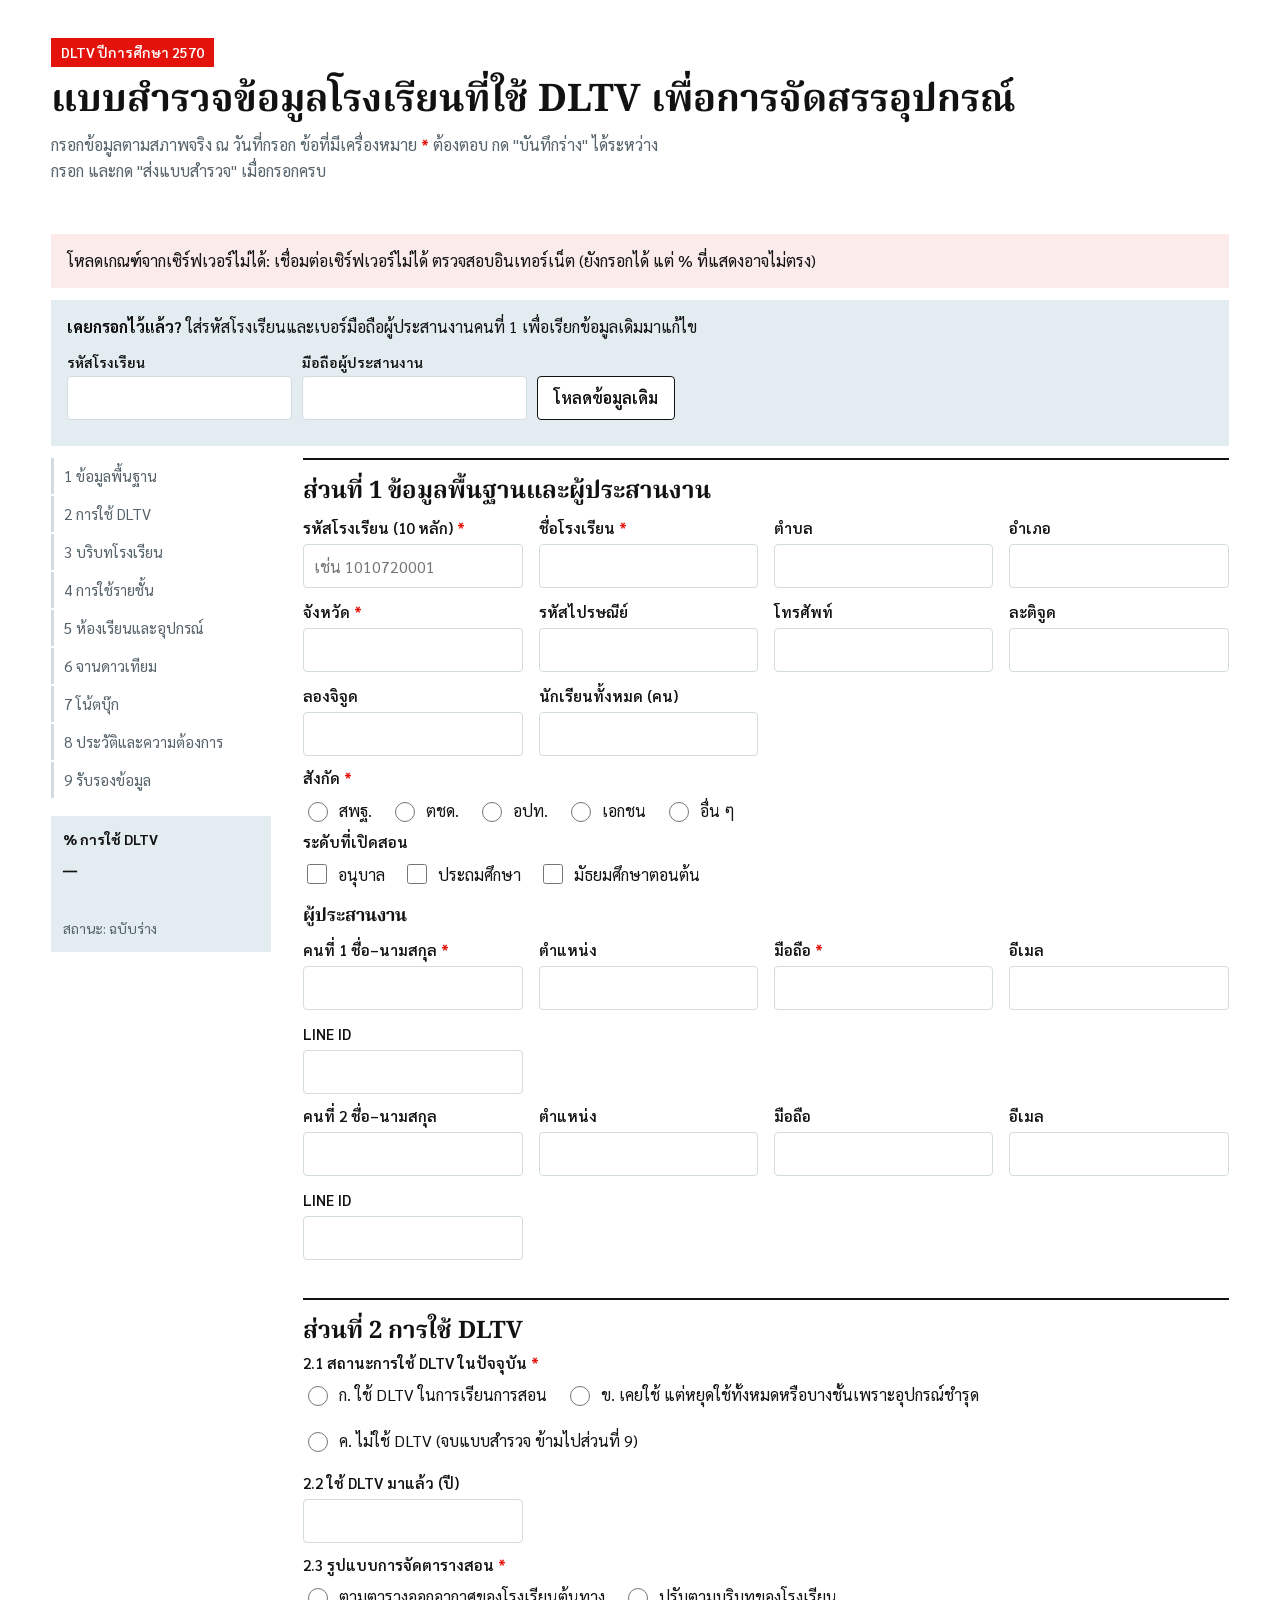
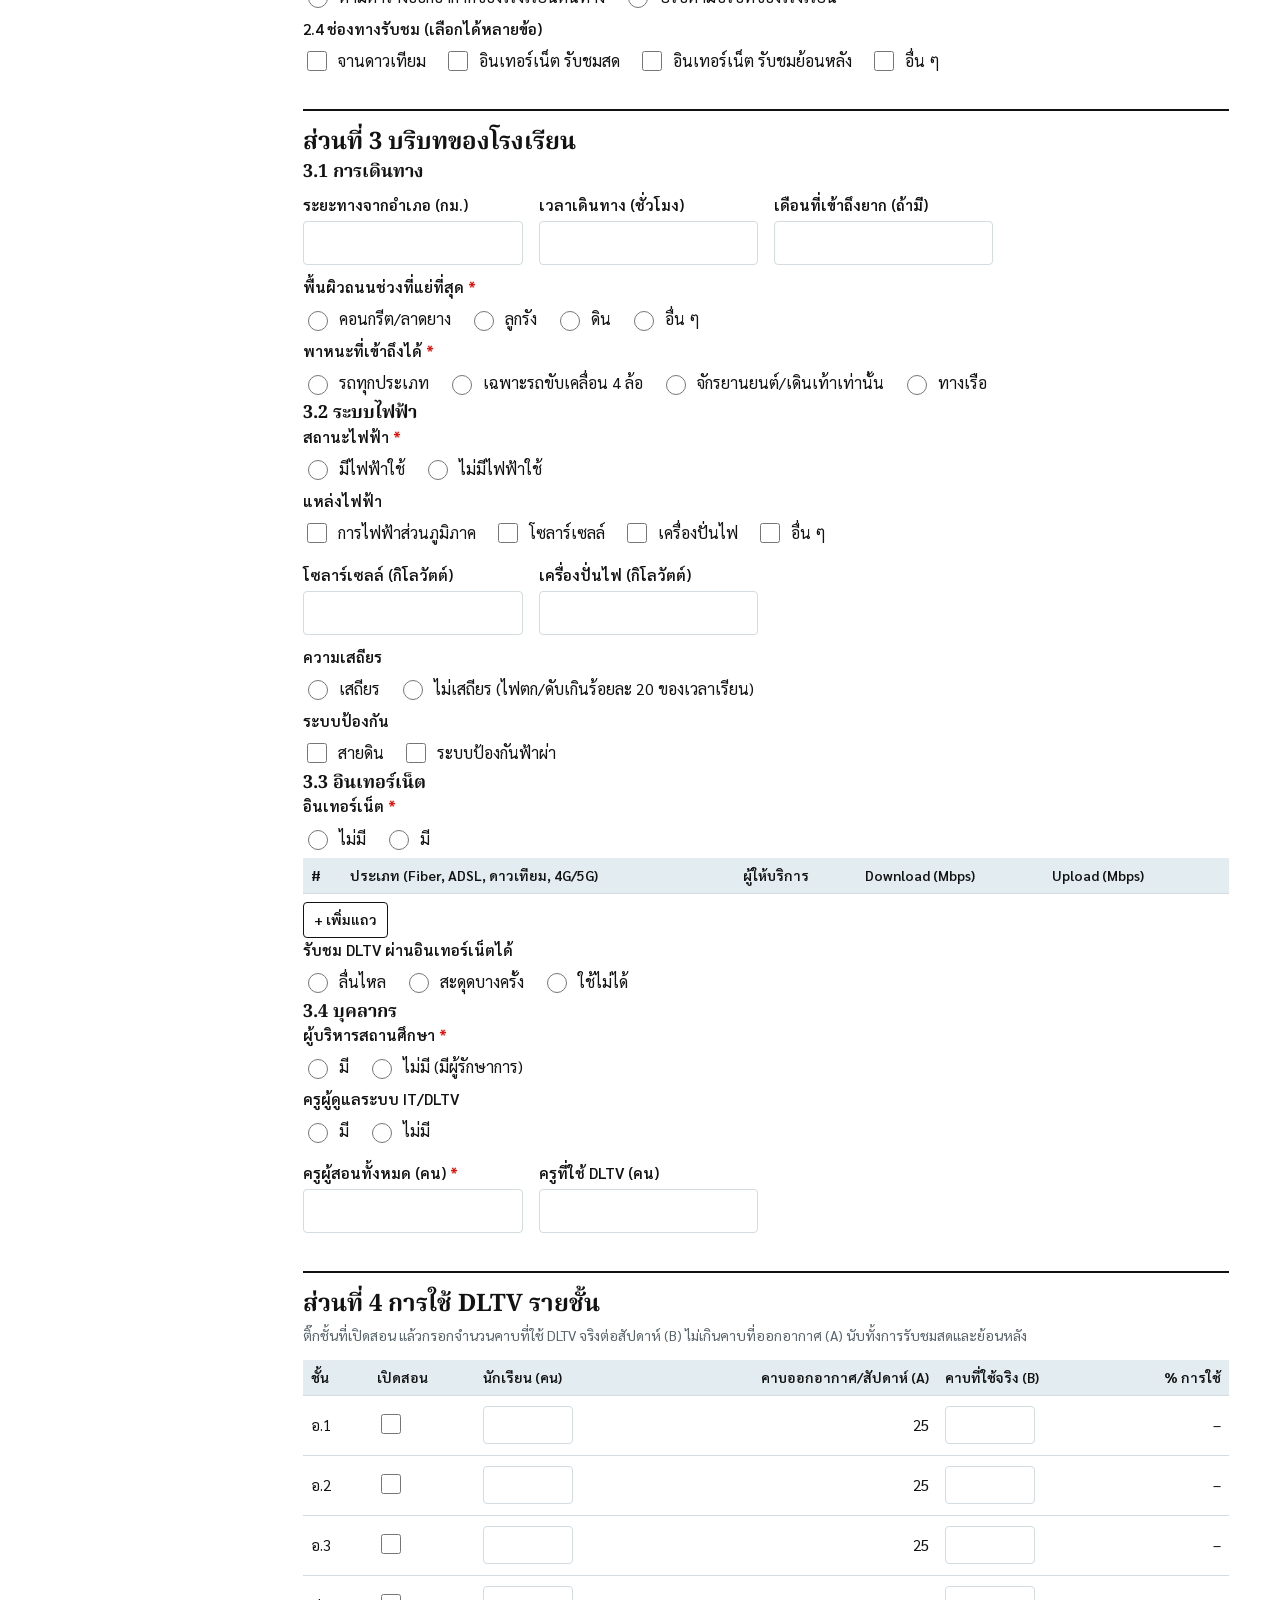
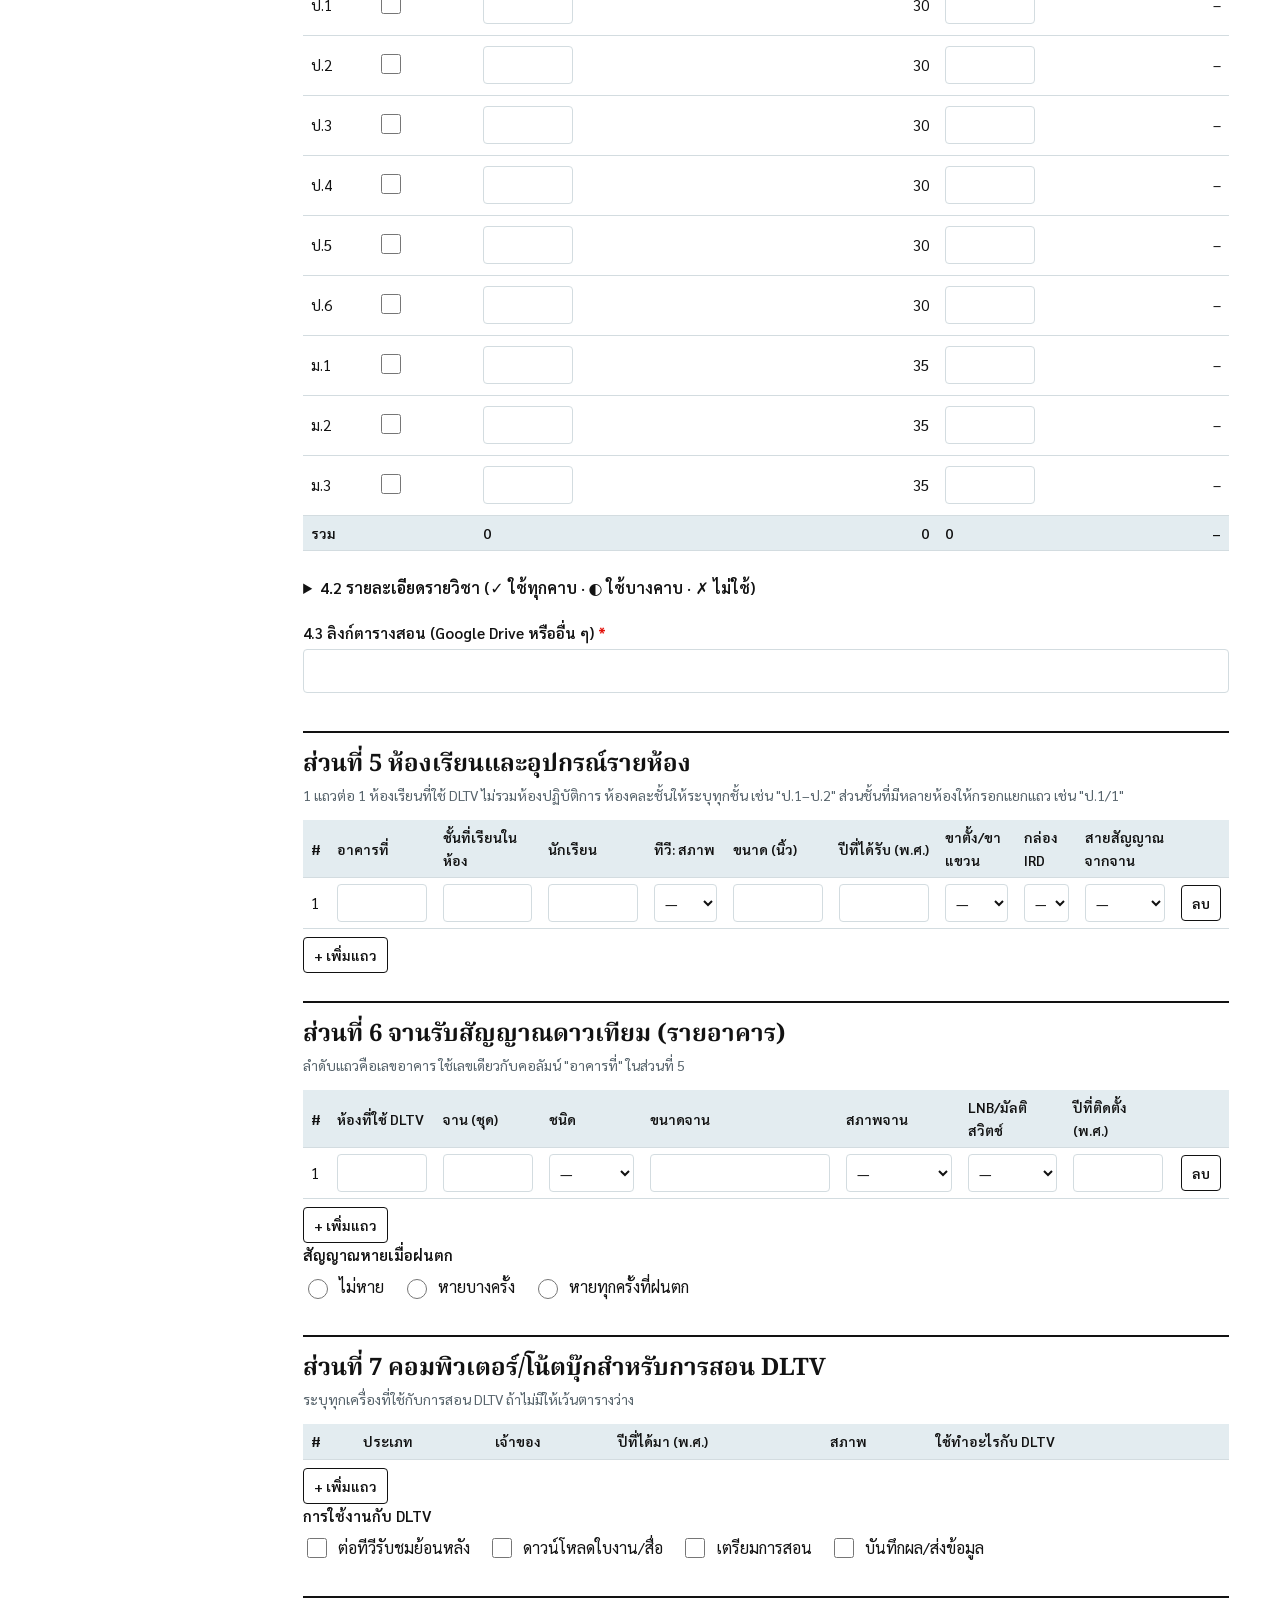
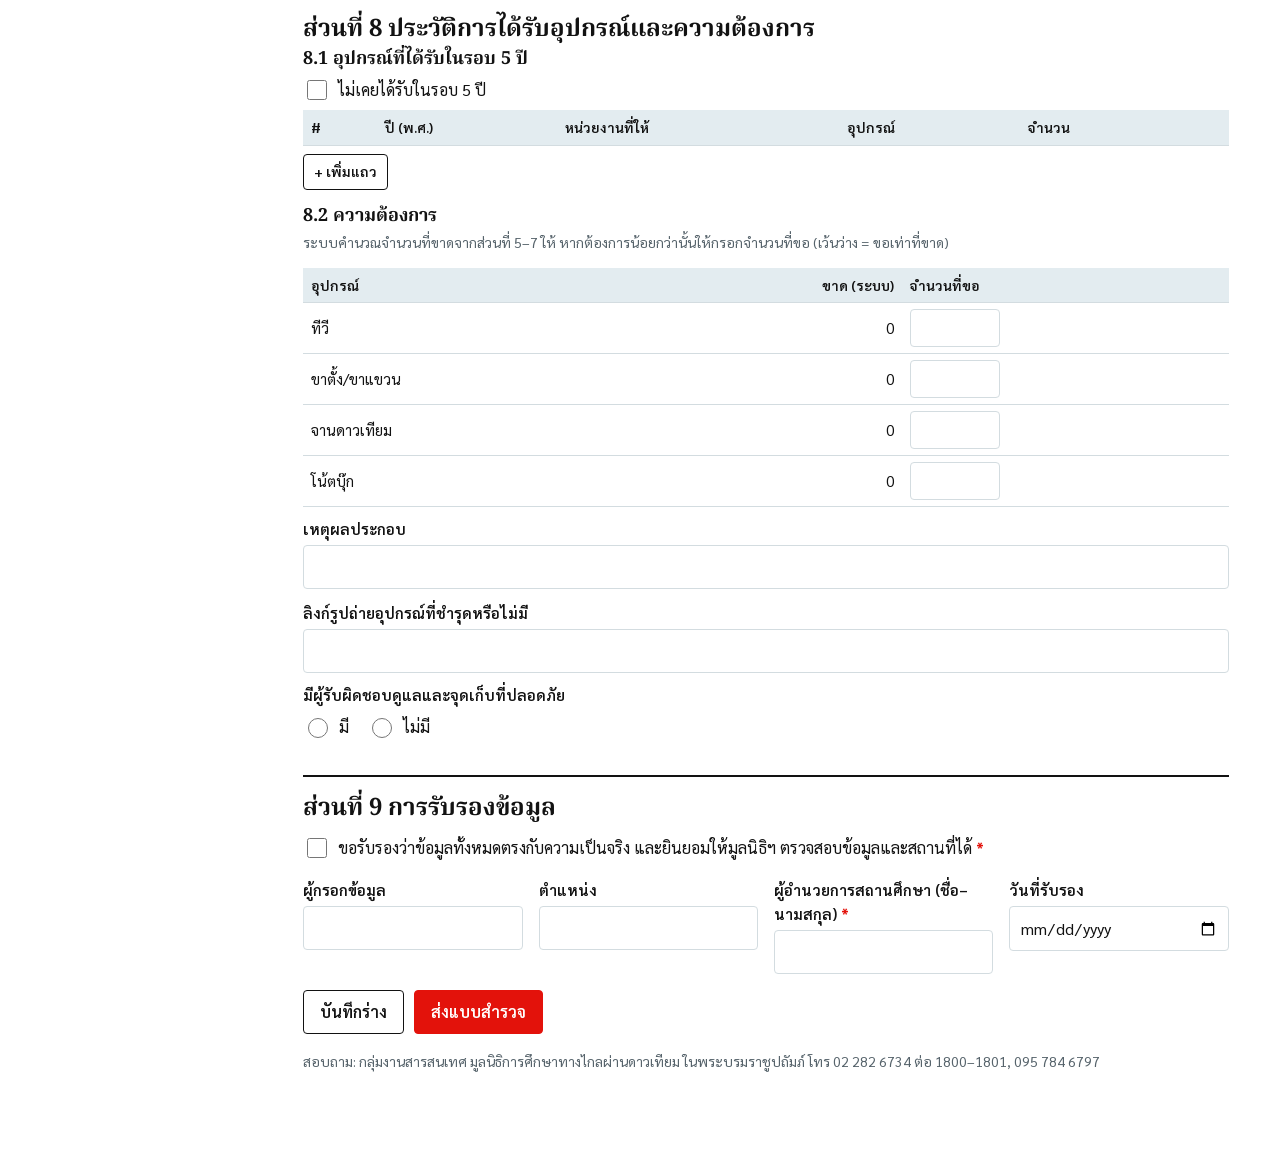
==== index.html @ e6def329 "Add files via upload" ====
<!DOCTYPE html>
<html lang="th">
<head>
<meta charset="utf-8">
<meta name="viewport" content="width=device-width, initial-scale=1">
<title>แบบสำรวจ DLTV 2570</title>
<link rel="preconnect" href="https://fonts.googleapis.com">
<link href="https://fonts.googleapis.com/css2?family=Noto+Serif+Thai:wght@600;700&family=Sarabun:wght@400;500;600;700&display=swap" rel="stylesheet">
<link rel="stylesheet" href="style.css">
</head>
<body>
<header class="band">
  <span class="tab">DLTV ปีการศึกษา 2570</span>
  <h1>แบบสำรวจข้อมูลโรงเรียนที่ใช้ DLTV เพื่อการจัดสรรอุปกรณ์</h1>
  <p class="lede">กรอกข้อมูลตามสภาพจริง ณ วันที่กรอก ข้อที่มีเครื่องหมาย <b class="req">*</b> ต้องตอบ กด "บันทึกร่าง" ได้ระหว่างกรอก และกด "ส่งแบบสำรวจ" เมื่อกรอกครบ</p>
</header>
<main>
<div id="v-form" class="band view">
  <div id="dbmsg" class="panel hide"></div>
  <div class="panel"><b>เคยกรอกไว้แล้ว?</b> ใส่รหัสโรงเรียนและเบอร์มือถือผู้ประสานงานคนที่ 1 เพื่อเรียกข้อมูลเดิมมาแก้ไข
    <div class="filters"><label>รหัสโรงเรียน<input id="lCode" type="text" inputmode="numeric"></label><label>มือถือผู้ประสานงาน<input id="lTel" type="tel"></label><button id="lBtn" type="button">โหลดข้อมูลเดิม</button></div><span id="lMsg" class="muted"></span></div>
  <div class="wrap">
    <aside class="toc" id="toc"></aside>
    <form id="sv" novalidate></form>
  </div>
</div>
</main>
<script src="config.js"></script>
<script src="app.js"></script>
</body>
</html>
---- style.css ----
/* VOICE: a ministry's working ledger, calm and exact, for school staff and an allocation committee
   IDEA: the official survey booklet with numbered sections, and the committee's ranked ledger beside it
   PICTURE: the form itself; on the analysis side, group bars and demand-vs-stock meters at the top
   COLOUR and TYPE: white, ink, one red tab, slate for data, pale blue-grey panels; Noto Serif Thai titles, Sarabun body
   LAYOUT: red tab and title, tab bar, sticky section index beside a single calm column; ledger full width */
:root{--bg:#fff;--ink:#121212;--red:#e3120b;--slate:#2e6f8e;--pale:#e3ecf0;--rule:#d3dce0;--mute:#56636b;--card:#fff;--ok:#2f7a43;--warn:#9a5a00}
*{box-sizing:border-box;min-width:0}
body{margin:0;background:var(--bg);color:var(--ink);font:16px/1.6 Sarabun,"Noto Sans Thai",system-ui,sans-serif;overflow-x:clip}
h1,h2,h3{font-family:"Noto Serif Thai",Sarabun,serif;line-height:1.2;text-wrap:balance;margin:0}
h1{font-size:clamp(26px,3.6vw,38px)}h2{font-size:24px}h3{font-size:18px}
.band{padding:clamp(20px,3vw,40px) max(4vw,16px)}
header.band{padding-bottom:0}
.tab{display:inline-block;background:var(--red);color:#fff;font-weight:600;font-size:14px;padding:3px 10px;margin-bottom:12px}
.lede{color:var(--mute);max-width:70ch;margin:8px 0 0}
nav.tabs{display:flex;flex-wrap:wrap;gap:4px;border-bottom:2px solid var(--ink);margin-top:20px}
nav.tabs button{font:inherit;font-weight:600;background:none;border:0;color:var(--mute);padding:10px 14px;min-height:44px;cursor:pointer;border-bottom:4px solid transparent;margin-bottom:-2px}
nav.tabs button[aria-selected=true]{color:var(--ink);border-color:var(--red)}
button,.btn{font:inherit;font-weight:600;min-height:44px;padding:8px 16px;border:1.5px solid var(--ink);background:var(--card);color:var(--ink);cursor:pointer;border-radius:4px}
button.pri{background:var(--ink);color:var(--bg)}button.red{background:var(--red);border-color:var(--red);color:#fff}
button.sm{min-height:36px;padding:4px 10px;font-size:14px}
button:focus-visible,input:focus-visible,select:focus-visible,textarea:focus-visible{outline:3px solid var(--slate);outline-offset:2px}
button:disabled{opacity:.5;cursor:default}
.wrap{display:grid;grid-template-columns:220px minmax(0,1fr);gap:32px;max-width:1240px}
.toc{position:sticky;top:12px;align-self:start;display:flex;flex-direction:column;gap:2px;font-size:15px}
.toc a{color:var(--mute);text-decoration:none;padding:6px 10px;border-left:3px solid var(--rule)}
.toc a:hover{color:var(--ink);border-color:var(--slate)}
.toc .stat{margin-top:16px;padding:12px;background:var(--pale);font-size:14px}
section.sec{border-top:2px solid var(--ink);padding:18px 0 28px}
section.sec>h2{margin-bottom:4px}
.sec .note{color:var(--mute);font-size:14px;margin:4px 0 14px}
.grid{display:grid;grid-template-columns:repeat(auto-fill,minmax(200px,1fr));gap:12px 16px;margin:10px 0}
.f{display:flex;flex-direction:column;gap:4px;border:0;padding:0;margin:0}
.f>span,.f>legend{font-weight:600;font-size:15px;padding:0}
.f.wide{grid-column:1/-1}
.req{color:var(--red)}
input[type=text],input[type=number],input[type=email],input[type=tel],input[type=url],input[type=date],select,textarea{font:inherit;font-size:16px;min-height:44px;padding:8px 10px;border:1.5px solid var(--rule);border-radius:4px;background:var(--card);color:var(--ink);width:100%}
textarea{min-height:120px;font-size:14px;font-family:ui-monospace,monospace}
.opts{display:flex;flex-wrap:wrap;gap:6px 18px}
.opt{display:flex;align-items:center;gap:8px;min-height:40px;cursor:pointer}
.opt input{width:20px;height:20px;accent-color:var(--red)}
.scroll{overflow-x:auto}
table{border-collapse:collapse;width:100%;font-size:15px}
th,td{border-bottom:1px solid var(--rule);padding:6px 8px;text-align:left;vertical-align:middle}
th{font-weight:600;background:var(--pale);font-size:14px}
td.n,th.n{text-align:right;font-variant-numeric:tabular-nums;white-space:nowrap}
.tbl input,.tbl select{min-height:38px;padding:4px 6px;font-size:15px}
.tbl input[type=number]{width:90px}
.tbl input[type=checkbox]{width:20px;height:20px;accent-color:var(--red)}
.mtx select{width:60px;padding:2px}
.bar{display:flex;gap:10px;flex-wrap:wrap;align-items:center;margin-top:16px}
.toast{position:fixed;bottom:16px;left:50%;transform:translateX(-50%);background:var(--ink);color:var(--bg);padding:10px 18px;border-radius:4px;font-weight:600;z-index:9;max-width:92vw}
.panel{background:var(--pale);padding:14px 16px;margin:12px 0}
.panel.err{background:#fbebeb}
.hide{display:none!important}
.kpis{display:grid;grid-template-columns:repeat(auto-fit,minmax(170px,1fr));gap:1px;background:var(--rule);border:1px solid var(--rule);margin:16px 0}
.kpi{background:var(--card);padding:14px 16px}
.kpi b{display:block;font-size:clamp(26px,3vw,34px);font-family:"Noto Serif Thai",serif;line-height:1.1;font-variant-numeric:tabular-nums}
.kpi span{color:var(--mute);font-size:14px}
.two{display:grid;grid-template-columns:minmax(0,1fr) minmax(0,1fr);gap:32px}
.hb{display:grid;grid-template-columns:110px minmax(0,1fr) 56px;gap:8px;align-items:center;margin:6px 0;font-size:15px}
.hb .t{background:var(--pale);height:22px;position:relative}
.hb .t i{position:absolute;inset:0 auto 0 0;background:var(--slate)}
.hb .t i.r{background:var(--red)}
.hb .v{text-align:right;font-variant-numeric:tabular-nums}
.meter{margin:12px 0}.meter .lab{display:flex;justify-content:space-between;gap:8px;font-size:15px;flex-wrap:wrap}
.meter .t{height:14px;background:var(--pale);position:relative;margin-top:4px}
.meter .t i{position:absolute;inset:0 auto 0 0;background:var(--slate)}
.meter .t s{position:absolute;top:-4px;bottom:-4px;width:2px;background:var(--red)}
.chip{display:inline-block;font-size:13px;padding:1px 8px;border-radius:10px;background:var(--pale);white-space:nowrap;margin:1px}
.chip.g1{background:var(--red);color:#fff}.chip.w{background:#f9eeda;color:var(--warn)}
.filters{display:flex;flex-wrap:wrap;gap:10px;align-items:end;margin:12px 0}
.filters label{display:flex;flex-direction:column;font-size:14px;font-weight:600;gap:2px}
.filters input,.filters select{width:auto;min-width:160px}
tr.pick{cursor:pointer}tr.pick:hover td{background:var(--pale)}
dialog{border:2px solid var(--ink);border-radius:6px;max-width:760px;width:94vw;background:var(--card);color:var(--ink);padding:20px}
dialog::backdrop{background:rgb(0 0 0/.45)}
.muted{color:var(--mute)}
@media(max-width:900px){.wrap{grid-template-columns:minmax(0,1fr)}.toc{position:static;flex-direction:row;flex-wrap:wrap}.toc a{border-left:0;border-bottom:2px solid var(--rule)}.two{grid-template-columns:minmax(0,1fr)}}
@media(max-width:600px){table{font-size:13px}.stack thead{display:none}.stack tr{display:grid;padding-block:10px}.stack td{display:flow-root;border:0;padding:3px 0;padding-inline-start:8em;text-align:start}.stack td::before{content:attr(data-l);float:inline-start;width:7.5em;margin-inline-start:-8em;white-space:normal;color:var(--mute)}.stack td:empty{display:none}.hb{grid-template-columns:80px minmax(0,1fr) 44px}}
@media(prefers-reduced-motion:no-preference){.hb .t i,.meter .t i{transition:width .5s ease}}
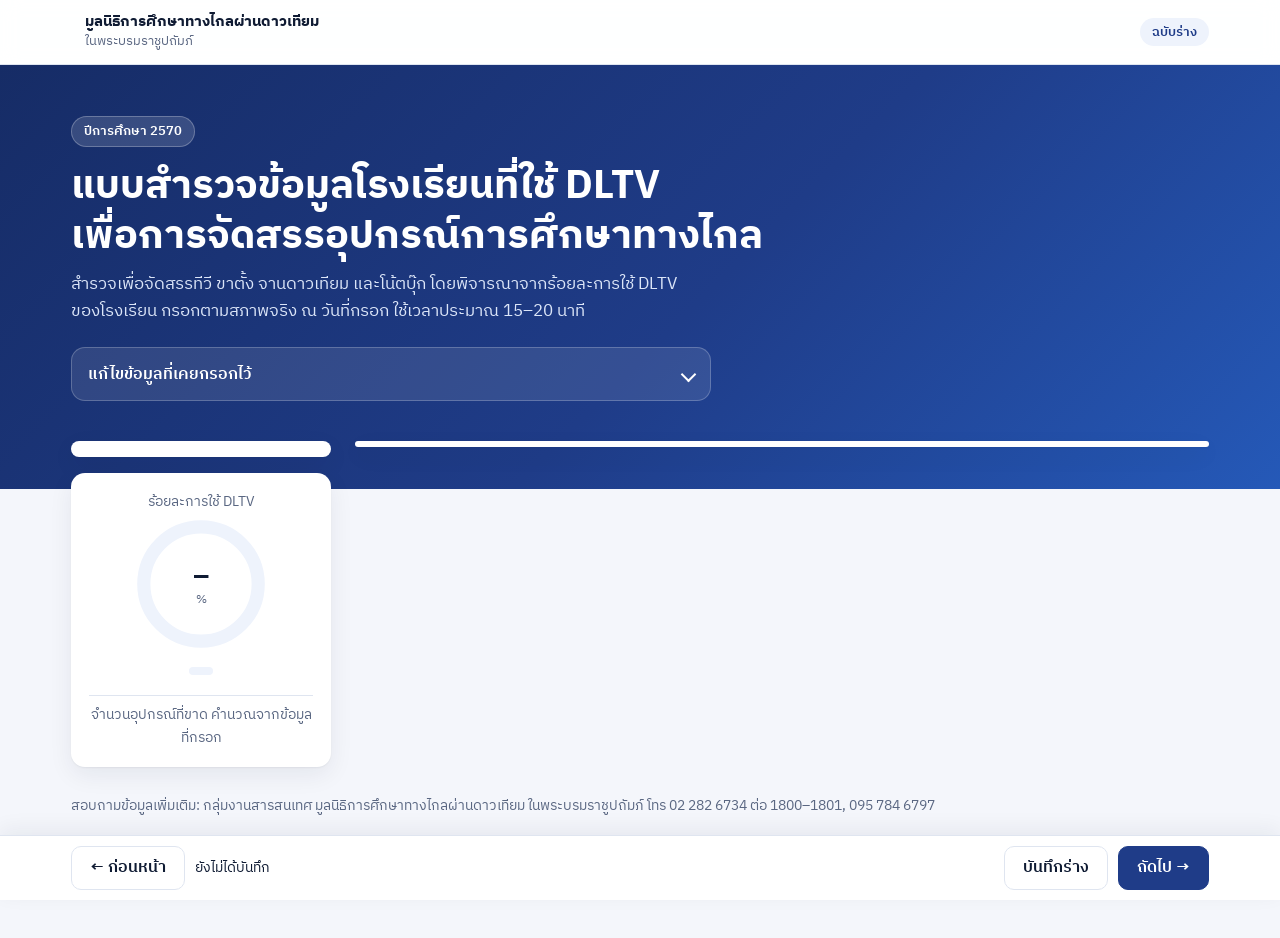
==== commit 9c84c668: "Add files via upload" ====
--- a/index.html
+++ b/index.html
@@ -4,28 +4,70 @@
 <meta charset="utf-8">
 <meta name="viewport" content="width=device-width, initial-scale=1">
 <title>แบบสำรวจ DLTV 2570</title>
-<link rel="preconnect" href="https://fonts.googleapis.com">
-<link href="https://fonts.googleapis.com/css2?family=Noto+Serif+Thai:wght@600;700&family=Sarabun:wght@400;500;600;700&display=swap" rel="stylesheet">
-<link rel="stylesheet" href="style.css">
+<meta name="description" content="แบบสำรวจข้อมูลโรงเรียนที่ใช้ DLTV เพื่อการจัดสรรอุปกรณ์การศึกษาทางไกล ปีการศึกษา 2570">
+<link rel="preconnect" href="https://fonts.googleapis.com"><link rel="preconnect" href="https://fonts.gstatic.com" crossorigin>
+<link href="https://fonts.googleapis.com/css2?family=IBM+Plex+Sans+Thai:wght@400;500;600;700&display=swap" rel="stylesheet">
+<link rel="stylesheet" href="assets/theme.css">
+<link rel="stylesheet" href="assets/form.css">
 </head>
 <body>
-<header class="band">
-  <span class="tab">DLTV ปีการศึกษา 2570</span>
-  <h1>แบบสำรวจข้อมูลโรงเรียนที่ใช้ DLTV เพื่อการจัดสรรอุปกรณ์</h1>
-  <p class="lede">กรอกข้อมูลตามสภาพจริง ณ วันที่กรอก ข้อที่มีเครื่องหมาย <b class="req">*</b> ต้องตอบ กด "บันทึกร่าง" ได้ระหว่างกรอก และกด "ส่งแบบสำรวจ" เมื่อกรอกครบ</p>
-</header>
-<main>
-<div id="v-form" class="band view">
-  <div id="dbmsg" class="panel hide"></div>
-  <div class="panel"><b>เคยกรอกไว้แล้ว?</b> ใส่รหัสโรงเรียนและเบอร์มือถือผู้ประสานงานคนที่ 1 เพื่อเรียกข้อมูลเดิมมาแก้ไข
-    <div class="filters"><label>รหัสโรงเรียน<input id="lCode" type="text" inputmode="numeric"></label><label>มือถือผู้ประสานงาน<input id="lTel" type="tel"></label><button id="lBtn" type="button">โหลดข้อมูลเดิม</button></div><span id="lMsg" class="muted"></span></div>
-  <div class="wrap">
-    <aside class="toc" id="toc"></aside>
+<div class="topbar"><div class="in">
+  <div class="logos"></div>
+  <div class="brandtxt"><b>มูลนิธิการศึกษาทางไกลผ่านดาวเทียม</b><span>ในพระบรมราชูปถัมภ์</span></div>
+  <span class="sp"></span>
+  <span class="chip" id="stState">ฉบับร่าง</span>
+</div></div>
+
+<section class="hero"><div id="heroArt"></div><div class="in">
+  <div class="chips"><span class="chip">ปีการศึกษา 2570</span><span class="chip gold hide" id="deadline"></span></div>
+  <h1>แบบสำรวจข้อมูลโรงเรียนที่ใช้ DLTV<br>เพื่อการจัดสรรอุปกรณ์การศึกษาทางไกล</h1>
+  <p>สำรวจเพื่อจัดสรรทีวี ขาตั้ง จานดาวเทียม และโน้ตบุ๊ก โดยพิจารณาจากร้อยละการใช้ DLTV ของโรงเรียน กรอกตามสภาพจริง ณ วันที่กรอก ใช้เวลาประมาณ 15–20 นาที</p>
+  <details class="edit" id="edit"><summary>แก้ไขข้อมูลที่เคยกรอกไว้</summary>
+    <div class="row"><label>รหัสโรงเรียน<input id="lCode" type="text" inputmode="numeric" maxlength="10" autocomplete="off"></label><label>มือถือผู้ประสานงานคนที่ 1<input id="lTel" type="tel" autocomplete="tel"></label><button class="btn gold" id="lBtn" type="button">โหลดข้อมูลเดิม</button></div>
+    <div id="lMsg" class="small"></div>
+  </details>
+</div></section>
+
+<div class="shell">
+  <aside class="rail-card">
+    <ol class="rail" id="rail" aria-label="ขั้นตอนแบบสำรวจ"></ol>
+    <div class="live" aria-live="polite">
+      <div class="muted small">ร้อยละการใช้ DLTV</div>
+      <div class="ring"><svg viewBox="0 0 120 120"><circle class="bg" cx="60" cy="60" r="52"/><circle class="fg" id="ringFg" cx="60" cy="60" r="52"/></svg><div class="v"><b id="ringV">–</b><span>%</span></div></div>
+      <span class="chip" id="ringG"></span>
+      <ul id="gapList"></ul>
+      <div class="muted small" style="margin-top:8px">จำนวนอุปกรณ์ที่ขาด คำนวณจากข้อมูลที่กรอก</div>
+    </div>
+  </aside>
+  <div class="stage" id="stage">
+    <div class="panel err hide" id="cfgErr"></div>
+    <div class="panel err hide" id="closed"><b>ปิดรับแบบสำรวจแล้ว</b> ระบบจะไม่รับการบันทึกเพิ่มเติม</div>
+    <div class="prog" id="prog"><i></i></div>
     <form id="sv" novalidate></form>
   </div>
 </div>
-</main>
+
+<footer class="foot">สอบถามข้อมูลเพิ่มเติม: กลุ่มงานสารสนเทศ มูลนิธิการศึกษาทางไกลผ่านดาวเทียม ในพระบรมราชูปถัมภ์ โทร 02 282 6734 ต่อ 1800–1801, 095 784 6797</footer>
+
+<div class="actionbar"><div class="in">
+  <button class="btn" type="button" id="prev">← ก่อนหน้า</button>
+  <div class="mid"><b id="stepNo"></b><span id="saveSt" class="st">ยังไม่ได้บันทึก</span></div>
+  <span class="mpct" id="mPct">–</span>
+  <button class="btn" type="button" id="saveBtn"><span class="t">บันทึกร่าง</span><span class="s">บันทึก</span></button>
+  <button class="btn pri" type="button" id="next">ถัดไป →</button>
+  <button class="btn gold hide" type="button" id="submit">ส่งแบบสำรวจ</button>
+</div></div>
+
+<div class="overlay hide" id="done" role="dialog" aria-modal="true" aria-labelledby="doneT"><div class="card">
+  <svg class="check" viewBox="0 0 84 84" aria-hidden="true"><circle cx="42" cy="42" r="39"/><path d="M26 43 l11 11 l21 -23"/></svg>
+  <h2 id="doneT">ส่งแบบสำรวจเรียบร้อย</h2>
+  <div id="doneBody"></div>
+  <button class="btn pri" type="button" id="closeDone">กลับไปดูแบบสำรวจ</button>
+</div></div>
+
 <script src="config.js"></script>
+<script src="common.js"></script>
+<script src="engine.js"></script>
 <script src="app.js"></script>
 </body>
 </html>
--- a/assets/theme.css
+++ b/assets/theme.css
@@ -0,0 +1,104 @@
+/* VOICE: a national education foundation's official service — calm, trustworthy, orderly
+   IDEA: a satellite broadcast reaching classrooms; signal arcs radiate behind the header
+   PICTURE: the stepped form itself (and, for admins, the allocation dashboard)
+   COLOUR and TYPE: deep royal blue, sky blue support, one gold accent; IBM Plex Sans Thai throughout
+   LAYOUT: logo bar, blue hero with signal arcs, step rail beside one calm card column, sticky action bar */
+:root{
+  --brand:#1f3c88;--brand-700:#162c66;--brand-50:#eef3fc;--brand-100:#dbe5f8;
+  --sky:#2a8bd8;--gold:#f2b705;--gold-50:#fff7da;
+  --ink:#0f1b33;--mute:#5a6782;--line:#dfe5f0;--bg:#f4f6fb;--card:#fff;
+  --ok:#1f9d6a;--ok-50:#e6f6ef;--warn:#b86e00;--warn-50:#fff3df;--bad:#d14343;--bad-50:#fdeeee;
+  --r:14px;--sh:0 1px 2px rgba(15,27,51,.06),0 8px 24px rgba(15,27,51,.07);
+  --ease:cubic-bezier(.2,.8,.2,1)
+}
+*{box-sizing:border-box;min-width:0}
+html{scroll-behavior:smooth;scroll-padding-top:90px}
+body{margin:0;background:var(--bg);color:var(--ink);font:16px/1.6 "IBM Plex Sans Thai","Noto Sans Thai",system-ui,sans-serif;overflow-x:clip;-webkit-font-smoothing:antialiased}
+h1,h2,h3,h4{margin:0;line-height:1.25;text-wrap:balance;font-weight:700}
+h1{font-size:clamp(26px,3.4vw,40px)}h2{font-size:22px}h3{font-size:17px}
+a{color:var(--sky)}
+.muted{color:var(--mute)}.small{font-size:14px}
+.hide{display:none!important}
+
+/* top bar */
+.topbar{position:sticky;top:0;z-index:30;background:rgba(255,255,255,.92);backdrop-filter:saturate(1.4) blur(10px);border-bottom:1px solid var(--line)}
+.topbar .in{max-width:1240px;margin:auto;display:flex;align-items:center;gap:14px;padding:10px max(4vw,16px);min-height:64px}
+.logos{display:flex;align-items:center;gap:12px;flex:none}
+.logos img{height:42px;width:auto;display:block}
+.logos .sep{width:1px;height:32px;background:var(--line)}
+.brandtxt{line-height:1.2}
+.brandtxt b{display:block;font-size:15px}.brandtxt span{font-size:13px;color:var(--mute)}
+.topbar .sp{flex:1}
+@media(max-width:600px){.logos img{height:34px}.brandtxt{display:none}}
+
+/* hero */
+.hero{position:relative;overflow:hidden;background:linear-gradient(135deg,var(--brand-700),var(--brand) 55%,#2559b8);color:#fff}
+.hero .in{position:relative;max-width:1240px;margin:auto;padding:clamp(28px,4vw,52px) max(4vw,16px) clamp(64px,7vw,88px)}
+.hero svg.waves{position:absolute;right:-60px;top:-40px;width:min(560px,70vw);height:auto;opacity:.9;pointer-events:none}
+.hero .chip{background:rgba(255,255,255,.14);color:#fff;border:1px solid rgba(255,255,255,.25)}
+.hero p{color:#dbe5f8;max-width:62ch;margin:10px 0 0;font-size:17px}
+.chips{display:flex;flex-wrap:wrap;gap:8px;margin-bottom:14px}
+.chip{display:inline-flex;align-items:center;gap:6px;font-size:13px;font-weight:600;padding:4px 12px;border-radius:999px;background:var(--brand-50);color:var(--brand);white-space:nowrap}
+.chip.gold{background:var(--gold);color:#3b2a00;border-color:transparent}
+.chip.ok{background:var(--ok-50);color:var(--ok)}.chip.warn{background:var(--warn-50);color:var(--warn)}.chip.bad{background:var(--bad-50);color:var(--bad)}
+
+/* cards & controls */
+.card{background:var(--card);border-radius:var(--r);box-shadow:var(--sh);padding:clamp(18px,2.4vw,28px)}
+.btn{font:inherit;font-weight:600;display:inline-flex;align-items:center;justify-content:center;gap:8px;min-height:44px;padding:8px 18px;border-radius:10px;border:1.5px solid var(--line);background:#fff;color:var(--ink);cursor:pointer;transition:transform .15s var(--ease),background .2s,box-shadow .2s,border-color .2s;white-space:nowrap;text-decoration:none}
+.btn:hover{border-color:var(--brand-100);background:var(--brand-50)}
+.btn:active{transform:scale(.97)}
+.btn.pri{background:var(--brand);border-color:var(--brand);color:#fff}.btn.pri:hover{background:var(--brand-700)}
+.btn.gold{background:var(--gold);border-color:var(--gold);color:#3b2a00}.btn.gold:hover{filter:brightness(.96)}
+.btn.ghost{background:transparent;border-color:transparent}
+.btn.sm{min-height:36px;padding:4px 12px;font-size:14px;border-radius:8px}
+.btn:disabled{opacity:.55;cursor:default;transform:none}
+.btn .spin{width:16px;height:16px;border:2px solid currentColor;border-right-color:transparent;border-radius:50%;animation:spin .7s linear infinite}
+:focus-visible{outline:3px solid var(--sky);outline-offset:2px}
+input[type=text],input[type=number],input[type=email],input[type=tel],input[type=url],input[type=date],input[type=password],select,textarea{font:inherit;font-size:16px;min-height:46px;padding:9px 12px;border:1.5px solid var(--line);border-radius:10px;background:#fff;color:var(--ink);width:100%;transition:border-color .2s,box-shadow .2s}
+input:focus,select:focus,textarea:focus{outline:none;border-color:var(--sky);box-shadow:0 0 0 4px rgba(42,139,216,.15)}
+.invalid input,.invalid select,input.invalid,select.invalid{border-color:var(--bad);background:var(--bad-50)}
+.f{display:flex;flex-direction:column;gap:6px;border:0;padding:0;margin:0}
+.f>span,.f>legend{font-weight:600;font-size:15px;padding:0}
+.f.wide{grid-column:1/-1}
+.req{color:var(--bad)}
+.grid{display:grid;grid-template-columns:repeat(auto-fill,minmax(210px,1fr));gap:14px 18px;margin:12px 0}
+.opts{display:flex;flex-wrap:wrap;gap:8px}
+.opt{display:inline-flex;align-items:center;gap:10px;min-height:44px;padding:8px 14px;border:1.5px solid var(--line);border-radius:12px;background:#fff;cursor:pointer;transition:border-color .2s,background .2s,box-shadow .2s;font-size:15px}
+.opt:hover{border-color:var(--brand-100)}
+.opt input{width:18px;height:18px;margin:0;accent-color:var(--brand);flex:none}
+.opt:has(input:checked){border-color:var(--brand);background:var(--brand-50);box-shadow:0 0 0 3px rgba(31,60,136,.08)}
+.opt.block{display:flex;width:100%}
+
+/* tables */
+.scroll{overflow-x:auto;-webkit-overflow-scrolling:touch}
+table{border-collapse:separate;border-spacing:0;width:100%;font-size:15px}
+th,td{padding:8px 10px;text-align:left;vertical-align:middle;border-bottom:1px solid var(--line)}
+th{font-weight:600;font-size:13px;color:var(--mute);background:#f7f9fd;position:sticky;top:0;z-index:1}
+tbody tr{transition:background .15s}
+tbody tr:hover td{background:#f9fbff}
+td.n,th.n{text-align:right;font-variant-numeric:tabular-nums;white-space:nowrap}
+.tbl input,.tbl select{min-height:40px;padding:5px 8px;font-size:15px;border-radius:8px}
+.tbl input[type=number]{width:96px}
+.tbl input[type=checkbox]{width:20px;height:20px;accent-color:var(--brand)}
+.mtx select{width:64px;padding:2px 4px}
+
+/* panels, toasts, motion */
+.panel{border-radius:12px;padding:14px 16px;margin:12px 0;background:var(--brand-50)}
+.panel.warn{background:var(--warn-50)}.panel.err{background:var(--bad-50)}.panel.ok{background:var(--ok-50)}
+.panel ul{margin:6px 0 0;padding-left:20px}
+.toasts{position:fixed;left:50%;bottom:96px;transform:translateX(-50%);display:flex;flex-direction:column;gap:8px;z-index:60;pointer-events:none;width:max-content;max-width:92vw}
+.toast{background:var(--ink);color:#fff;padding:10px 18px;border-radius:12px;font-weight:600;box-shadow:var(--sh);animation:toastIn .35s var(--ease)}
+.toast.ok{background:var(--ok)}.toast.bad{background:var(--bad)}
+@keyframes toastIn{from{opacity:0;transform:translateY(12px) scale(.98)}}
+@keyframes spin{to{transform:rotate(360deg)}}
+@keyframes rise{from{opacity:0;transform:translateY(14px)}}
+@keyframes inR{from{opacity:0;transform:translateX(28px)}}
+@keyframes inL{from{opacity:0;transform:translateX(-28px)}}
+@keyframes pop{0%{transform:scale(.6);opacity:0}70%{transform:scale(1.06)}100%{transform:scale(1);opacity:1}}
+@keyframes draw{to{stroke-dashoffset:0}}
+.rise{animation:rise .5s var(--ease) both}
+.skel{background:linear-gradient(90deg,#eef1f7 0,#f7f9fc 50%,#eef1f7 100%);background-size:200% 100%;animation:sh 1.2s infinite;border-radius:8px;color:transparent!important}
+@keyframes sh{to{background-position:-200% 0}}
+footer.foot{max-width:1240px;margin:auto;padding:28px max(4vw,16px) 120px;color:var(--mute);font-size:14px}
+@media(prefers-reduced-motion:reduce){*,*::before,*::after{animation-duration:.001ms!important;animation-iteration-count:1!important;transition-duration:.001ms!important;scroll-behavior:auto!important}}
+@media(max-width:600px){table{font-size:13px}.stack thead{display:none}.stack tr{display:grid;padding:10px 0;border-bottom:1px solid var(--line)}.stack td{display:flow-root;border:0;padding:3px 0;padding-inline-start:8.5em;text-align:start}.stack td::before{content:attr(data-l);float:inline-start;width:8em;margin-inline-start:-8.5em;white-space:normal;color:var(--mute);font-size:12px}.stack td:empty{display:none}}
--- a/assets/form.css
+++ b/assets/form.css
@@ -0,0 +1,79 @@
+/* หน้าแบบสำรวจ */
+.edit{margin-top:22px;max-width:640px;background:rgba(255,255,255,.1);border:1px solid rgba(255,255,255,.22);border-radius:14px;padding:4px 16px;color:#fff}
+.edit summary{cursor:pointer;font-weight:600;min-height:44px;display:flex;align-items:center;gap:8px;list-style:none}
+.edit summary::-webkit-details-marker{display:none}
+.edit summary::after{content:"";margin-left:auto;width:9px;height:9px;border-right:2px solid #fff;border-bottom:2px solid #fff;transform:rotate(45deg);transition:transform .25s var(--ease)}
+.edit[open] summary::after{transform:rotate(-135deg)}
+.edit .row{display:flex;flex-wrap:wrap;gap:10px;align-items:end;padding:4px 0 14px}
+.edit label{display:flex;flex-direction:column;gap:4px;font-size:14px;flex:1 1 180px}
+.edit input{border-color:transparent}
+.edit .bad{color:#ffd5d5}
+.shell{max-width:1240px;margin:-48px auto 0;padding:0 max(4vw,16px);display:grid;grid-template-columns:260px minmax(0,1fr);gap:24px;position:relative;z-index:2}
+.rail-card{position:sticky;top:84px;align-self:start;display:flex;flex-direction:column;gap:16px}
+.rail{list-style:none;margin:0;padding:8px;background:#fff;border-radius:var(--r);box-shadow:var(--sh)}
+.rail button{font:inherit;width:100%;display:flex;align-items:center;gap:12px;text-align:left;background:none;border:0;padding:9px 10px;border-radius:10px;cursor:pointer;color:var(--mute);min-height:44px;transition:background .2s,color .2s}
+.rail button:hover:not(:disabled){background:var(--brand-50);color:var(--ink)}
+.rail .dot{flex:none;width:28px;height:28px;border-radius:50%;display:grid;place-items:center;font-size:13px;font-weight:700;background:var(--bg);color:var(--mute);border:1.5px solid var(--line);transition:all .25s var(--ease)}
+.rail button.on{background:var(--brand-50);color:var(--brand);font-weight:600}
+.rail button.on .dot{background:var(--brand);border-color:var(--brand);color:#fff;transform:scale(1.06)}
+.rail button.done .dot{background:var(--ok);border-color:var(--ok);color:#fff;font-size:0}
+.rail button.done .dot::after{content:"✓";font-size:14px}
+.rail button.bad .dot{border-color:var(--warn);color:var(--warn);background:var(--warn-50)}
+.rail button.on.bad .dot{background:var(--brand);color:#fff;border-color:var(--brand)}
+.rail li.skip{opacity:.4}.rail li.skip button{cursor:default;text-decoration:line-through}
+.live{background:#fff;border-radius:var(--r);box-shadow:var(--sh);padding:18px;text-align:center}
+.ring{position:relative;width:132px;height:132px;margin:4px auto 8px}
+.ring svg{width:100%;height:100%;transform:rotate(-90deg)}
+.ring circle{fill:none;stroke-width:12}
+.ring .bg{stroke:var(--brand-50)}
+.ring .fg{stroke:var(--brand);stroke-linecap:round;stroke-dasharray:326.73;stroke-dashoffset:326.73;transition:stroke-dashoffset .8s var(--ease)}
+.ring .v{position:absolute;inset:0;display:grid;place-items:center;align-content:center;line-height:1.1}
+.ring .v b{font-size:28px;font-variant-numeric:tabular-nums}.ring .v span{font-size:12px;color:var(--mute)}
+.live ul{list-style:none;padding:0;margin:12px 0 0;text-align:left;font-size:14px;border-top:1px solid var(--line)}
+.live li{display:flex;justify-content:space-between;padding:6px 2px;border-bottom:1px dashed var(--line)}
+.live li b{font-variant-numeric:tabular-nums}
+.stage{min-width:0}
+.prog{height:6px;background:#fff;border-radius:6px;overflow:hidden;box-shadow:var(--sh);margin-bottom:14px}
+.prog i{display:block;height:100%;width:0;background:linear-gradient(90deg,var(--brand),var(--sky));border-radius:6px;transition:width .5s var(--ease)}
+.step{display:none}.step.on{display:block}
+.sh{display:flex;gap:14px;align-items:flex-start;margin-bottom:12px;padding-bottom:14px;border-bottom:1px solid var(--line)}
+.sh .num{flex:none;width:44px;height:44px;border-radius:12px;background:var(--brand);color:#fff;display:grid;place-items:center;font-weight:700;font-size:18px;box-shadow:0 6px 14px rgba(31,60,136,.25)}
+.sh p{margin:2px 0 0;font-size:15px}
+h3.sub{margin:22px 0 4px;font-size:16px;color:var(--brand);display:flex;align-items:center;gap:8px}
+h3.sub::before{content:"";width:4px;height:16px;border-radius:2px;background:var(--gold)}
+.step fieldset{margin-top:14px}
+fieldset.invalid .opt{border-color:var(--bad)}
+fieldset.invalid legend{color:var(--bad)}
+tr.off td{color:var(--mute)}tr.off input[type=number]{opacity:.5}
+tfoot th{background:var(--brand-50);color:var(--ink);font-size:14px}
+details.more{margin-top:16px;border:1px solid var(--line);border-radius:12px;padding:4px 14px}
+details.more summary{cursor:pointer;font-weight:600;min-height:44px;display:flex;align-items:center}
+.eqgrid{display:grid;grid-template-columns:repeat(auto-fit,minmax(170px,1fr));gap:12px;margin:12px 0}
+.eq{border:1.5px solid var(--line);border-radius:12px;padding:12px 14px;display:flex;flex-direction:column;gap:2px}
+.eq span{font-weight:600}.eq b{font-size:30px;color:var(--brand);line-height:1.1;font-variant-numeric:tabular-nums}.eq small{color:var(--mute)}
+.eq label{display:flex;flex-direction:column;gap:4px;margin-top:8px}
+.sum{display:grid;grid-template-columns:repeat(auto-fit,minmax(150px,1fr));gap:1px;background:var(--line);border-radius:12px;overflow:hidden;margin:6px 0 12px}
+.sum>div{background:#fff;padding:12px 14px;display:flex;flex-direction:column}
+.sum b{font-size:22px;font-variant-numeric:tabular-nums}
+.rv{margin-top:10px}.rv ul{margin:6px 0 0}
+.actionbar{position:fixed;left:0;right:0;bottom:0;z-index:40;background:rgba(255,255,255,.95);backdrop-filter:blur(10px);border-top:1px solid var(--line);box-shadow:0 -6px 20px rgba(15,27,51,.06)}
+.actionbar .in{max-width:1240px;margin:auto;padding:10px max(4vw,16px);display:flex;align-items:center;gap:10px}
+.actionbar .mid{flex:1;display:flex;flex-direction:column;line-height:1.3;font-size:14px}
+.actionbar .st.ok{color:var(--ok)}.actionbar .st.warn{color:var(--warn)}.actionbar .st.bad{color:var(--bad)}
+.mpct{display:none;font-weight:700;color:var(--brand);background:var(--brand-50);border-radius:999px;padding:4px 10px;font-size:14px}
+.overlay{position:fixed;inset:0;z-index:70;background:rgba(15,27,51,.45);display:grid;place-items:center;padding:16px;animation:rise .3s var(--ease)}
+.overlay .card{max-width:560px;width:100%;text-align:center;animation:pop .45s var(--ease)}
+.overlay .sum{text-align:left}
+.check{width:84px;height:84px;margin:0 auto 10px}
+.check circle{fill:var(--ok-50);stroke:var(--ok);stroke-width:3}
+.check path{fill:none;stroke:var(--ok);stroke-width:6;stroke-linecap:round;stroke-linejoin:round;stroke-dasharray:60;stroke-dashoffset:60}
+.check.anim path{animation:draw .6s .2s var(--ease) forwards}
+@media(max-width:960px){.shell{grid-template-columns:minmax(0,1fr);margin-top:-40px}
+ .rail-card{position:sticky;top:64px;z-index:20;gap:0}
+ .rail{display:flex;overflow-x:auto;scroll-snap-type:x mandatory;padding:6px;gap:4px}
+ .rail li{scroll-snap-align:start;flex:none}.rail .lbl{display:none}.rail button{padding:6px;min-height:44px;width:auto}
+ .rail button.on .lbl{display:inline}
+ .live{display:none}.mpct{display:inline-block}}
+@media(max-width:600px){.actionbar .btn{padding:8px 12px}.actionbar #saveBtn .t{display:none}.sh .num{width:38px;height:38px}}
+#saveBtn .s{display:none}
+@media(max-width:600px){#saveBtn .s{display:inline}#stepNo{display:none}.actionbar .in{gap:8px}}
